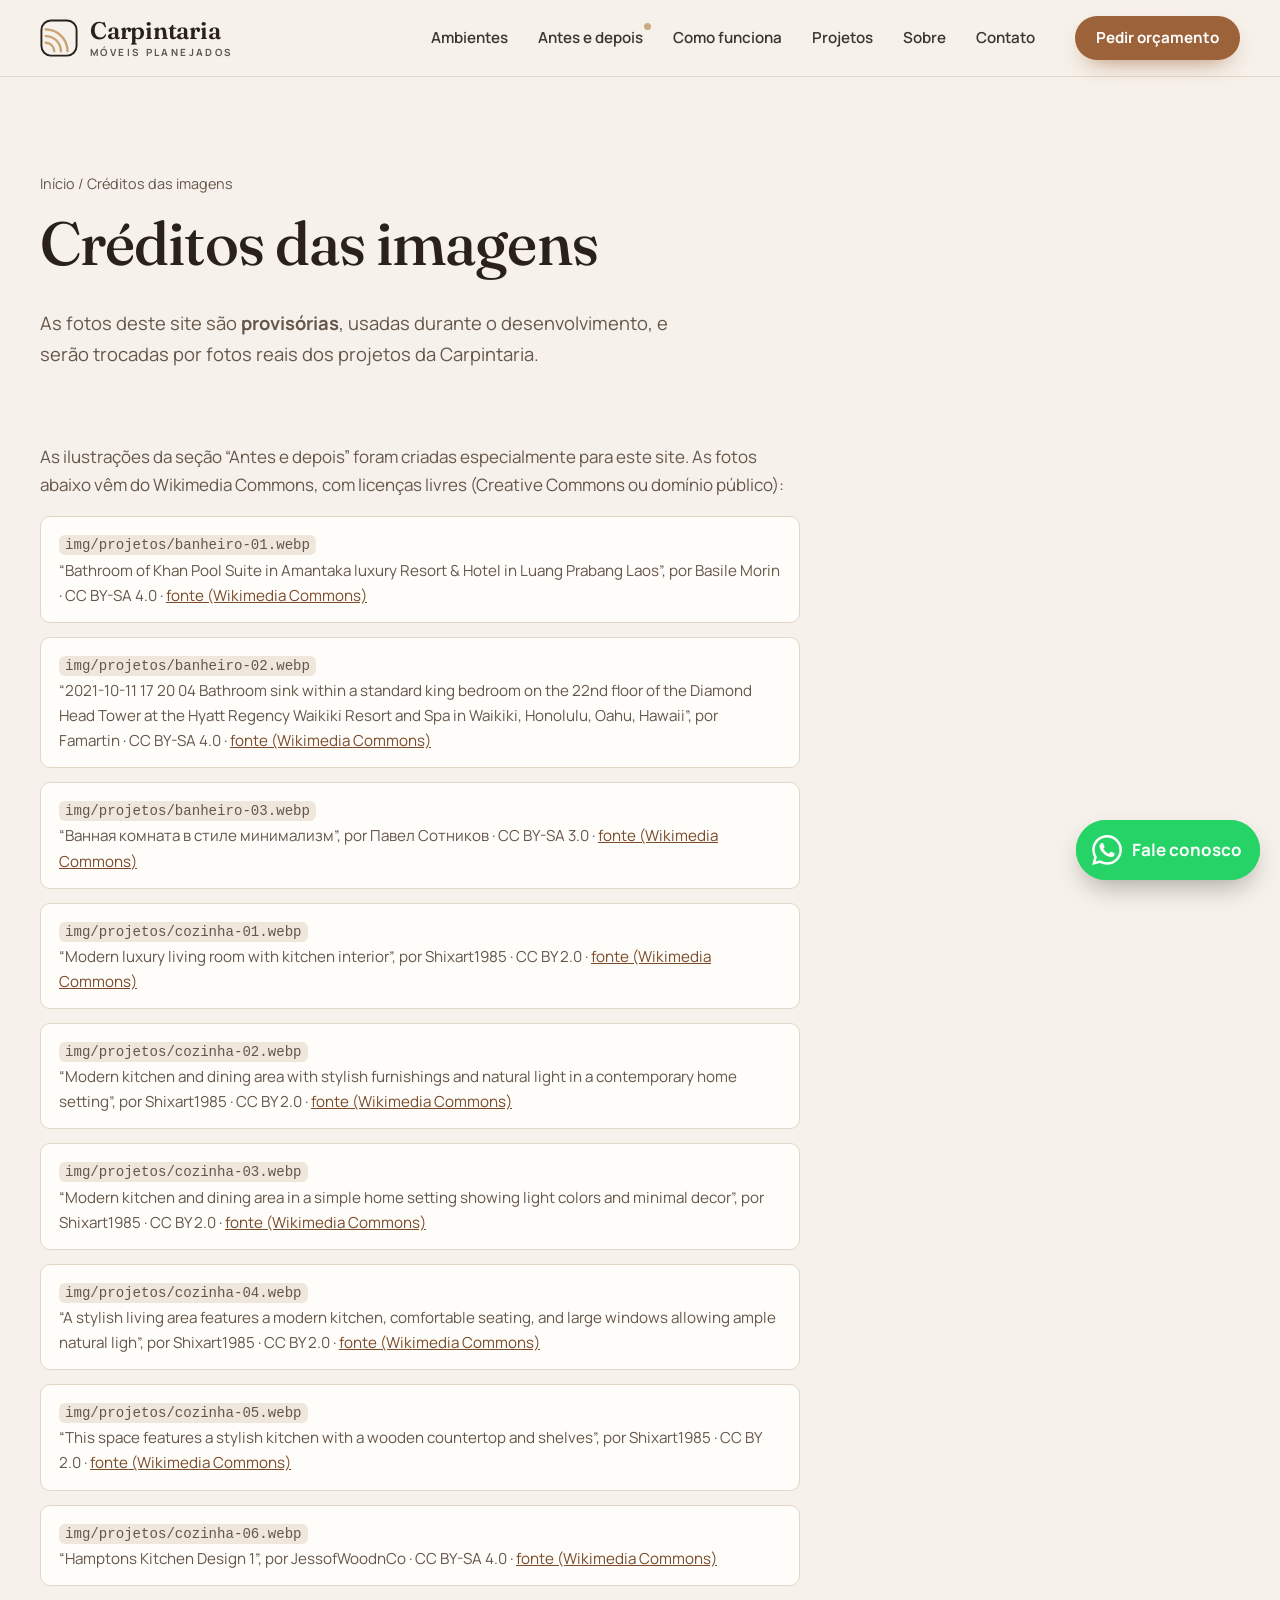
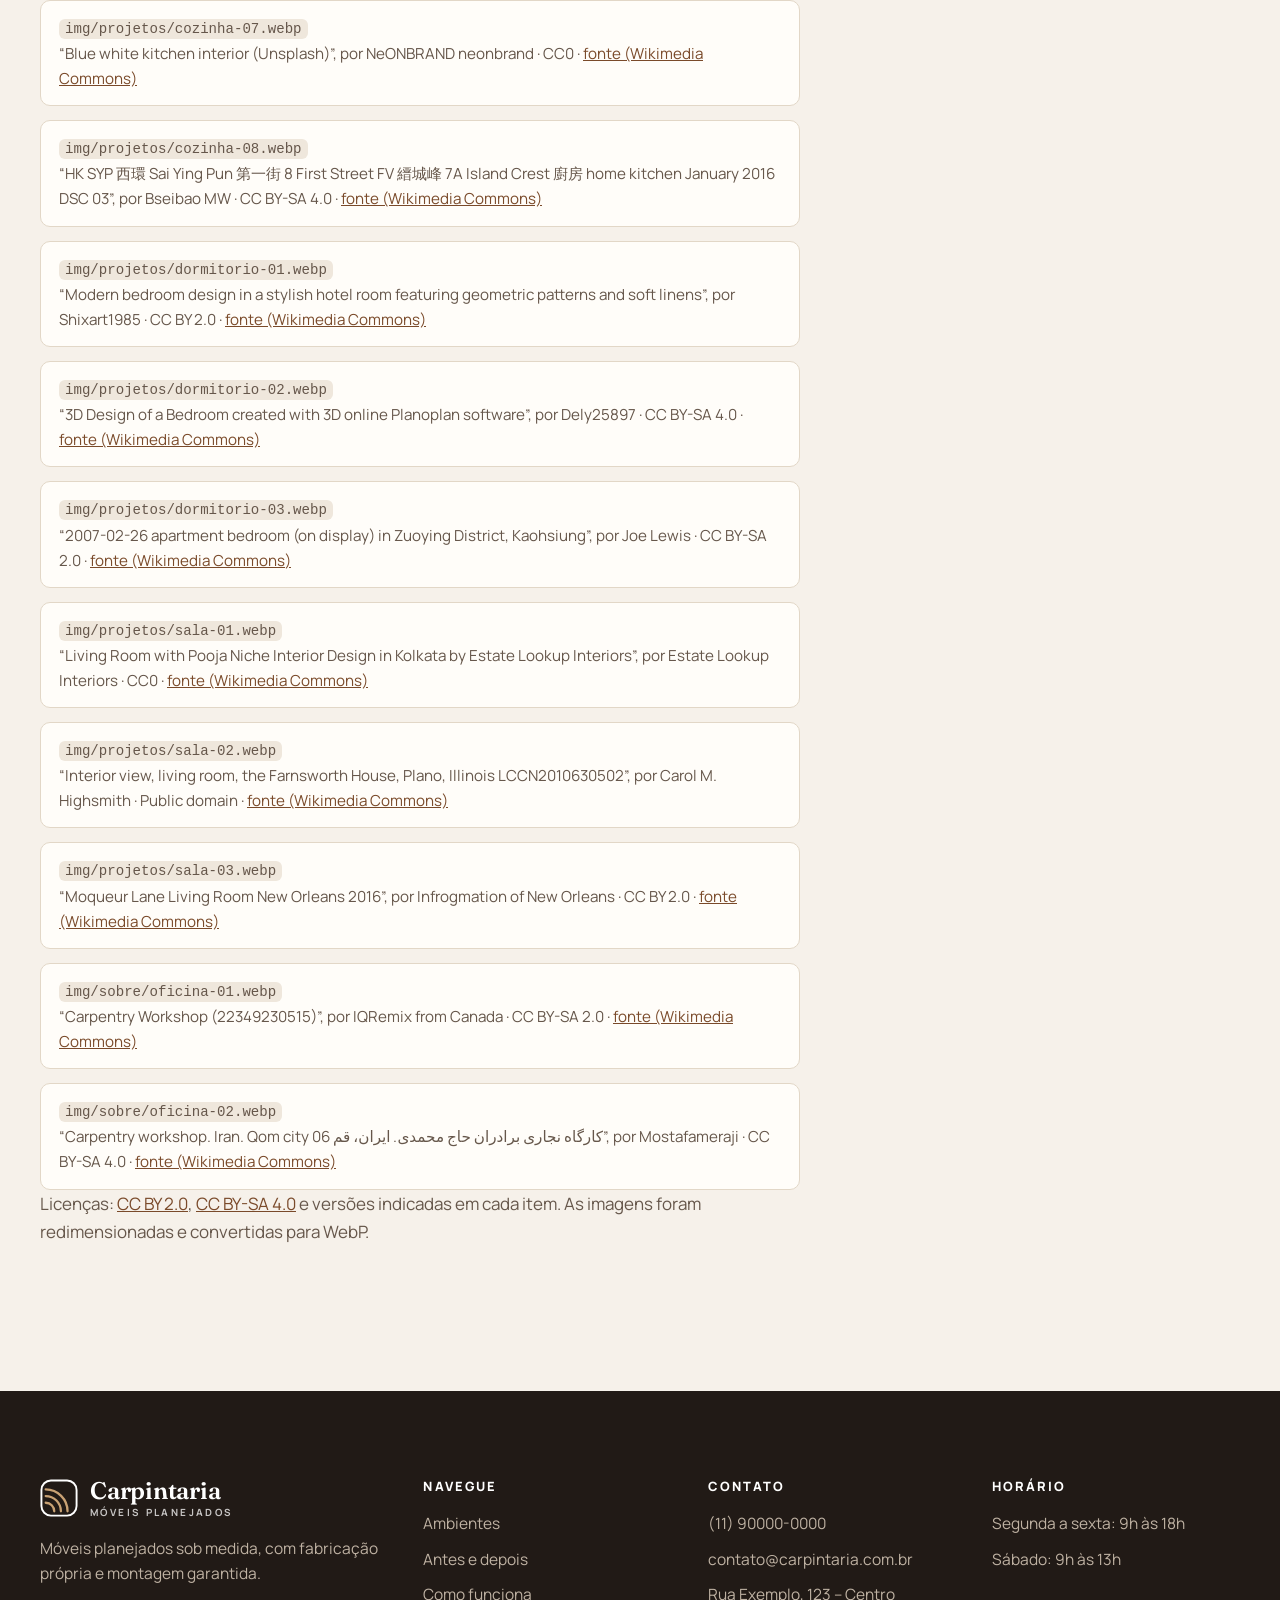
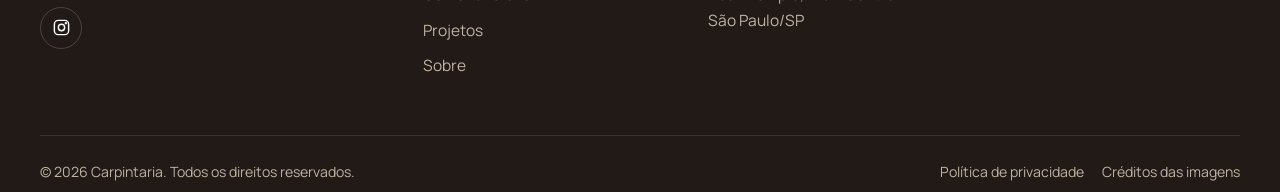
==== site/creditos.html @ 5a9fd6a3 "Versão inicial do site Carpintaria (móveis planejados) Site estático em HTML/CSS/JS: home, galeria d" ====
<!doctype html>
<html lang="pt-BR">
<head>
  <meta charset="utf-8">
  <meta name="viewport" content="width=device-width, initial-scale=1">
  <title>Créditos das imagens | Carpintaria</title>
  <meta name="description" content="Créditos e licenças das imagens provisórias usadas no site da Carpintaria.">
  <meta name="theme-color" content="#211A16">
  <link rel="icon" href="img/favicon.svg" type="image/svg+xml">

  <meta property="og:type" content="website">
  <meta property="og:locale" content="pt_BR">
  <meta property="og:title" content="Créditos das imagens | Carpintaria">

  <link rel="preconnect" href="https://fonts.googleapis.com">
  <link rel="preconnect" href="https://fonts.gstatic.com" crossorigin>
  <link rel="stylesheet" href="https://fonts.googleapis.com/css2?family=Fraunces:ital,opsz,wght@0,9..144,400..600;1,9..144,400..600&family=Manrope:wght@400;500;600;700;800&display=swap">
  <link rel="stylesheet" href="css/style.css">

  <script>document.documentElement.classList.add("js");</script>
  <script src="js/config.js" defer></script>
  <script src="js/dados.js" defer></script>
  <script src="js/icones.js" defer></script>
  <script src="js/main.js" defer></script>
</head>
<body>
  <a class="skip-link" href="#conteudo">Pular para o conteúdo</a>

  <header class="header header--solid" data-header>
    <div class="container header__inner">
      <a class="logo" href="index.html" aria-label="Carpintaria — página inicial">
        <svg class="logo__mark" viewBox="0 0 40 40" aria-hidden="true"><rect x="1.5" y="1.5" width="37" height="37" rx="10" fill="none" stroke="currentColor" stroke-width="2"/><g fill="none" stroke="#C9A274" stroke-width="2.4" stroke-linecap="round"><path d="M6 25a9 9 0 0 1 9 9"/><path d="M6 18a16 16 0 0 1 16 16"/><path d="M6 11a23 23 0 0 1 23 23"/></g></svg>
        <span class="logo__text"><span class="logo__name">Carpintaria</span><span class="logo__tag">Móveis planejados</span></span>
      </a>

      <button class="menu-toggle" type="button" aria-expanded="false" aria-controls="menu" aria-label="Abrir menu" data-menu-toggle><span></span></button>

      <nav class="nav" id="menu" aria-label="Principal">
        <ul class="nav__list">
          <li><a class="nav__link" href="index.html#ambientes">Ambientes</a></li>
          <li><a class="nav__link nav__link--destaque" href="index.html#antes-e-depois">Antes e depois</a></li>
          <li><a class="nav__link" href="index.html#como-funciona">Como funciona</a></li>
          <li><a class="nav__link" href="projetos.html">Projetos</a></li>
          <li><a class="nav__link" href="index.html#sobre">Sobre</a></li>
          <li><a class="nav__link" href="index.html#contato">Contato</a></li>
          <li class="nav__cta-mobile"><a class="btn btn--primary btn--block" href="index.html#orcamento">Pedir orçamento</a></li>
        </ul>
      </nav>

      <a class="btn btn--primary header__cta" href="index.html#orcamento">Pedir orçamento</a>
    </div>
  </header>

  <main id="conteudo">
    <section class="page-hero">
      <div class="container">
        <nav class="breadcrumb" aria-label="Você está em"><a href="index.html">Início</a> / Créditos das imagens</nav>
        <h1>Créditos das imagens</h1>
        <p>As fotos deste site são <strong>provisórias</strong>, usadas durante o desenvolvimento, e serão trocadas por fotos reais dos projetos da Carpintaria.</p>
      </div>
    </section>
    <section class="section section--flush-top">
      <div class="container prose">
        <!-- ⚠️ Quando todas as fotos forem do cliente, esta página (e o link no rodapé) pode ser removida. -->
        <p>As ilustrações da seção “Antes e depois” foram criadas especialmente para este site. As fotos abaixo vêm do Wikimedia Commons, com licenças livres (Creative Commons ou domínio público):</p>
        <ul class="creditos-lista">
          <li><code>img/projetos/banheiro-01.webp</code><br>“Bathroom of Khan Pool Suite in Amantaka luxury Resort &amp; Hotel in Luang Prabang Laos”, por Basile Morin · CC BY-SA 4.0 · <a href="https://commons.wikimedia.org/wiki/File:Bathroom_of_Khan_Pool_Suite_in_Amantaka_luxury_Resort_%26_Hotel_in_Luang_Prabang_Laos.jpg" target="_blank" rel="noopener">fonte (Wikimedia Commons)</a></li>
          <li><code>img/projetos/banheiro-02.webp</code><br>“2021-10-11 17 20 04 Bathroom sink within a standard king bedroom on the 22nd floor of the Diamond Head Tower at the Hyatt Regency Waikiki Resort and Spa in Waikiki, Honolulu, Oahu, Hawaii”, por Famartin · CC BY-SA 4.0 · <a href="https://commons.wikimedia.org/wiki/File:2021-10-11_17_20_04_Bathroom_sink_within_a_standard_king_bedroom_on_the_22nd_floor_of_the_Diamond_Head_Tower_at_the_Hyatt_Regency_Waikiki_Resort_and_Spa_in_Waikiki,_Honolulu,_Oahu,_Hawaii.jpg" target="_blank" rel="noopener">fonte (Wikimedia Commons)</a></li>
          <li><code>img/projetos/banheiro-03.webp</code><br>“Ванная комната в стиле минимализм”, por Павел Сотников · CC BY-SA 3.0 · <a href="https://commons.wikimedia.org/wiki/File:%D0%92%D0%B0%D0%BD%D0%BD%D0%B0%D1%8F_%D0%BA%D0%BE%D0%BC%D0%BD%D0%B0%D1%82%D0%B0_%D0%B2_%D1%81%D1%82%D0%B8%D0%BB%D0%B5_%D0%BC%D0%B8%D0%BD%D0%B8%D0%BC%D0%B0%D0%BB%D0%B8%D0%B7%D0%BC.jpg" target="_blank" rel="noopener">fonte (Wikimedia Commons)</a></li>
          <li><code>img/projetos/cozinha-01.webp</code><br>“Modern luxury living room with kitchen interior”, por Shixart1985 · CC BY 2.0 · <a href="https://commons.wikimedia.org/wiki/File:Modern_luxury_living_room_with_kitchen_interior.jpg" target="_blank" rel="noopener">fonte (Wikimedia Commons)</a></li>
          <li><code>img/projetos/cozinha-02.webp</code><br>“Modern kitchen and dining area with stylish furnishings and natural light in a contemporary home setting”, por Shixart1985 · CC BY 2.0 · <a href="https://commons.wikimedia.org/wiki/File:Modern_kitchen_and_dining_area_with_stylish_furnishings_and_natural_light_in_a_contemporary_home_setting.jpg" target="_blank" rel="noopener">fonte (Wikimedia Commons)</a></li>
          <li><code>img/projetos/cozinha-03.webp</code><br>“Modern kitchen and dining area in a simple home setting showing light colors and minimal decor”, por Shixart1985 · CC BY 2.0 · <a href="https://commons.wikimedia.org/wiki/File:Modern_kitchen_and_dining_area_in_a_simple_home_setting_showing_light_colors_and_minimal_decor.jpg" target="_blank" rel="noopener">fonte (Wikimedia Commons)</a></li>
          <li><code>img/projetos/cozinha-04.webp</code><br>“A stylish living area features a modern kitchen, comfortable seating, and large windows allowing ample natural ligh”, por Shixart1985 · CC BY 2.0 · <a href="https://commons.wikimedia.org/wiki/File:A_stylish_living_area_features_a_modern_kitchen,_comfortable_seating,_and_large_windows_allowing_ample_natural_ligh.jpg" target="_blank" rel="noopener">fonte (Wikimedia Commons)</a></li>
          <li><code>img/projetos/cozinha-05.webp</code><br>“This space features a stylish kitchen with a wooden countertop and shelves”, por Shixart1985 · CC BY 2.0 · <a href="https://commons.wikimedia.org/wiki/File:This_space_features_a_stylish_kitchen_with_a_wooden_countertop_and_shelves.jpg" target="_blank" rel="noopener">fonte (Wikimedia Commons)</a></li>
          <li><code>img/projetos/cozinha-06.webp</code><br>“Hamptons Kitchen Design 1”, por JessofWoodnCo · CC BY-SA 4.0 · <a href="https://commons.wikimedia.org/wiki/File:Hamptons_Kitchen_Design_1.jpg" target="_blank" rel="noopener">fonte (Wikimedia Commons)</a></li>
          <li><code>img/projetos/cozinha-07.webp</code><br>“Blue white kitchen interior (Unsplash)”, por NeONBRAND neonbrand · CC0 · <a href="https://commons.wikimedia.org/wiki/File:Blue_white_kitchen_interior_(Unsplash).jpg" target="_blank" rel="noopener">fonte (Wikimedia Commons)</a></li>
          <li><code>img/projetos/cozinha-08.webp</code><br>“HK SYP 西環 Sai Ying Pun 第一街 8 First Street FV 縉城峰 7A Island Crest 廚房 home kitchen January 2016 DSC 03”, por Bseibao MW · CC BY-SA 4.0 · <a href="https://commons.wikimedia.org/wiki/File:HK_SYP_%E8%A5%BF%E7%92%B0_Sai_Ying_Pun_%E7%AC%AC%E4%B8%80%E8%A1%97_8_First_Street_FV_%E7%B8%89%E5%9F%8E%E5%B3%B0_7A_Island_Crest_%E5%BB%9A%E6%88%BF_home_kitchen_January_2016_DSC_03.jpg" target="_blank" rel="noopener">fonte (Wikimedia Commons)</a></li>
          <li><code>img/projetos/dormitorio-01.webp</code><br>“Modern bedroom design in a stylish hotel room featuring geometric patterns and soft linens”, por Shixart1985 · CC BY 2.0 · <a href="https://commons.wikimedia.org/wiki/File:Modern_bedroom_design_in_a_stylish_hotel_room_featuring_geometric_patterns_and_soft_linens.jpg" target="_blank" rel="noopener">fonte (Wikimedia Commons)</a></li>
          <li><code>img/projetos/dormitorio-02.webp</code><br>“3D Design of a Bedroom created with 3D online Planoplan software”, por Dely25897 · CC BY-SA 4.0 · <a href="https://commons.wikimedia.org/wiki/File:3D_Design_of_a_Bedroom_created_with_3D_online_Planoplan_software.jpg" target="_blank" rel="noopener">fonte (Wikimedia Commons)</a></li>
          <li><code>img/projetos/dormitorio-03.webp</code><br>“2007-02-26 apartment bedroom (on display) in Zuoying District, Kaohsiung”, por Joe Lewis · CC BY-SA 2.0 · <a href="https://commons.wikimedia.org/wiki/File:2007-02-26_apartment_bedroom_(on_display)_in_Zuoying_District,_Kaohsiung.jpg" target="_blank" rel="noopener">fonte (Wikimedia Commons)</a></li>
          <li><code>img/projetos/sala-01.webp</code><br>“Living Room with Pooja Niche Interior Design in Kolkata by Estate Lookup Interiors”, por Estate Lookup Interiors · CC0 · <a href="https://commons.wikimedia.org/wiki/File:Living_Room_with_Pooja_Niche_Interior_Design_in_Kolkata_by_Estate_Lookup_Interiors.png" target="_blank" rel="noopener">fonte (Wikimedia Commons)</a></li>
          <li><code>img/projetos/sala-02.webp</code><br>“Interior view, living room, the Farnsworth House, Plano, Illinois LCCN2010630502”, por Carol M. Highsmith · Public domain · <a href="https://commons.wikimedia.org/wiki/File:Interior_view,_living_room,_the_Farnsworth_House,_Plano,_Illinois_LCCN2010630502.tif" target="_blank" rel="noopener">fonte (Wikimedia Commons)</a></li>
          <li><code>img/projetos/sala-03.webp</code><br>“Moqueur Lane Living Room New Orleans 2016”, por Infrogmation of New Orleans · CC BY 2.0 · <a href="https://commons.wikimedia.org/wiki/File:Moqueur_Lane_Living_Room_New_Orleans_2016.jpg" target="_blank" rel="noopener">fonte (Wikimedia Commons)</a></li>
          <li><code>img/sobre/oficina-01.webp</code><br>“Carpentry Workshop (22349230515)”, por IQRemix from Canada · CC BY-SA 2.0 · <a href="https://commons.wikimedia.org/wiki/File:Carpentry_Workshop_(22349230515).jpg" target="_blank" rel="noopener">fonte (Wikimedia Commons)</a></li>
          <li><code>img/sobre/oficina-02.webp</code><br>“Carpentry workshop. Iran. Qom city کارگاه نجاری برادران حاج محمدی. ایران، قم 06”, por Mostafameraji · CC BY-SA 4.0 · <a href="https://commons.wikimedia.org/wiki/File:Carpentry_workshop._Iran._Qom_city_%DA%A9%D8%A7%D8%B1%DA%AF%D8%A7%D9%87_%D9%86%D8%AC%D8%A7%D8%B1%DB%8C_%D8%A8%D8%B1%D8%A7%D8%AF%D8%B1%D8%A7%D9%86_%D8%AD%D8%A7%D8%AC_%D9%85%D8%AD%D9%85%D8%AF%DB%8C._%D8%A7%DB%8C%D8%B1%D8%A7%D9%86%D8%8C_%D9%82%D9%85_06.jpg" target="_blank" rel="noopener">fonte (Wikimedia Commons)</a></li>
        </ul>
        <p>Licenças: <a href="https://creativecommons.org/licenses/by/2.0/deed.pt-br" target="_blank" rel="noopener">CC BY 2.0</a>, <a href="https://creativecommons.org/licenses/by-sa/4.0/deed.pt-br" target="_blank" rel="noopener">CC BY-SA 4.0</a> e versões indicadas em cada item. As imagens foram redimensionadas e convertidas para WebP.</p>
      </div>
    </section>
  </main>

  <footer class="footer">
    <div class="container">
      <div class="footer__grid">
        <div>
          <a class="logo" href="index.html" aria-label="Carpintaria — página inicial">
            <svg class="logo__mark" viewBox="0 0 40 40" aria-hidden="true"><rect x="1.5" y="1.5" width="37" height="37" rx="10" fill="none" stroke="currentColor" stroke-width="2"/><g fill="none" stroke="#C9A274" stroke-width="2.4" stroke-linecap="round"><path d="M6 25a9 9 0 0 1 9 9"/><path d="M6 18a16 16 0 0 1 16 16"/><path d="M6 11a23 23 0 0 1 23 23"/></g></svg>
            <span class="logo__text"><span class="logo__name">Carpintaria</span><span class="logo__tag">Móveis planejados</span></span>
          </a>
          <p>Móveis planejados sob medida, com fabricação própria e montagem garantida.</p>
          <div class="social">
            <a href="#" target="_blank" rel="noopener" aria-label="Instagram" data-social="instagram"><svg aria-hidden="true"><use href="#i-instagram"/></svg></a>
            <a href="#" target="_blank" rel="noopener" aria-label="Facebook" data-social="facebook"><svg aria-hidden="true"><use href="#i-facebook"/></svg></a>
          </div>
        </div>
        <div>
          <h4>Navegue</h4>
          <ul>
            <li><a href="index.html#ambientes">Ambientes</a></li>
            <li><a href="index.html#antes-e-depois">Antes e depois</a></li>
            <li><a href="index.html#como-funciona">Como funciona</a></li>
            <li><a href="projetos.html">Projetos</a></li>
            <li><a href="index.html#sobre">Sobre</a></li>
          </ul>
        </div>
        <div>
          <h4>Contato</h4>
          <ul>
            <li><a href="#" data-whats data-cfg="telefone">(11) 90000-0000</a></li>
            <li><a href="#" data-email data-cfg="email">contato@carpintaria.com.br</a></li>
            <li><span data-cfg="endereco">Rua Exemplo, 123 – Centro</span><br><span data-cfg="cidade">São Paulo/SP</span></li>
          </ul>
        </div>
        <div>
          <h4>Horário</h4>
          <ul data-cfg-list="horarios"></ul>
        </div>
      </div>
      <div class="footer__bottom">
        <span>© <span data-cfg="ano">2026</span> <span data-cfg="nome">Carpintaria</span>. Todos os direitos reservados.</span>
        <nav aria-label="Links legais">
          <a href="privacidade.html">Política de privacidade</a>
          <a href="creditos.html">Créditos das imagens</a>
        </nav>
      </div>
    </div>
  </footer>

  <a class="whats-float" href="#" data-whats aria-label="Conversar pelo WhatsApp"><svg aria-hidden="true"><use href="#i-whats"/></svg><span>Fale conosco</span></a>
</body>
</html>
---- site/css/style.css ----
/* =============================================================
   CARPINTARIA — estilos do site
   Cores e fontes ficam nas variáveis abaixo (:root).
   ============================================================= */

:root {
  --bg: #F6F1EA;
  --bg-alt: #EFE7DC;
  --surface: #FFFDF9;
  --ink: #2A211C;
  --ink-soft: #66574B;
  --line: #E2D7C7;
  --wood: #9C6239;
  --wood-dark: #7A4A2A;
  --wood-light: #C9A274;
  --sage: #5F6F5B;
  --dark: #211A16;
  --dark-2: #2C231E;
  --on-dark: #F3EBE0;
  --on-dark-soft: #BFB2A3;
  --whats: #25D366;

  --font-display: "Fraunces", Georgia, "Times New Roman", serif;
  --font-body: "Manrope", system-ui, -apple-system, "Segoe UI", Roboto, sans-serif;

  --radius: 16px;
  --radius-sm: 10px;
  --shadow: 0 18px 40px -22px rgba(42, 33, 28, .45);
  --shadow-sm: 0 6px 18px -10px rgba(42, 33, 28, .35);
  --container: 1200px;
  --gutter: clamp(16px, 4vw, 40px);
  --header-h: 76px;
  --ease: cubic-bezier(.2, .7, .2, 1);

  color-scheme: light;
}

/* ---------- base ---------- */
*,
*::before,
*::after { box-sizing: border-box; }

html { scroll-behavior: smooth; scroll-padding-top: calc(var(--header-h) + 12px); -webkit-text-size-adjust: 100%; }

body {
  margin: 0;
  background: var(--bg);
  color: var(--ink);
  font-family: var(--font-body);
  font-size: 1.0625rem;
  line-height: 1.65;
  -webkit-font-smoothing: antialiased;
  overflow-x: hidden;
}

[hidden] { display: none !important; }
html:has(dialog[open]) { overflow: hidden; }

img, svg { display: block; max-width: 100%; }
img { height: auto; }
a { color: inherit; }
button, input, select, textarea { font: inherit; color: inherit; }
button { cursor: pointer; }

h1, h2, h3, h4 {
  font-family: var(--font-display);
  font-weight: 500;
  line-height: 1.12;
  letter-spacing: -.015em;
  margin: 0 0 .5em;
  text-wrap: balance;
}
h1 { font-size: clamp(2.4rem, 5.6vw, 4.4rem); }
h2 { font-size: clamp(2rem, 4vw, 3.1rem); }
h3 { font-size: 1.35rem; }
p { margin: 0 0 1em; text-wrap: pretty; }

:focus-visible { outline: 3px solid var(--wood-light); outline-offset: 3px; border-radius: 4px; }

.sr-only {
  position: absolute !important; width: 1px; height: 1px; padding: 0; margin: -1px;
  overflow: hidden; clip: rect(0 0 0 0); white-space: nowrap; border: 0;
}

.skip-link {
  position: absolute; left: 12px; top: -60px; z-index: 200;
  background: var(--ink); color: #fff; padding: 10px 16px; border-radius: 8px; text-decoration: none;
}
.skip-link:focus { top: 12px; }

.container { width: min(100% - 2 * var(--gutter), var(--container)); margin-inline: auto; }

.section { padding-block: clamp(72px, 10vw, 128px); }
.section--alt { background: var(--bg-alt); }

.eyebrow {
  display: inline-flex; align-items: center; gap: 10px;
  font-size: .78rem; font-weight: 700; letter-spacing: .16em; text-transform: uppercase;
  color: var(--wood); margin-bottom: 18px;
}
.eyebrow::before { content: ""; width: 28px; height: 1.5px; background: currentColor; }

.section-head { max-width: 720px; margin-bottom: clamp(36px, 5vw, 56px); }
.section-head--center { margin-inline: auto; text-align: center; }
.section-head--center .eyebrow::after { content: ""; width: 28px; height: 1.5px; background: currentColor; }
.section-head p { color: var(--ink-soft); font-size: 1.125rem; }

/* ---------- botões ---------- */
.btn {
  display: inline-flex; align-items: center; justify-content: center; gap: 10px;
  min-height: 52px; padding: 14px 26px;
  border: 1.5px solid transparent; border-radius: 999px;
  font-weight: 700; font-size: 1rem; line-height: 1.2; text-decoration: none;
  transition: background .25s var(--ease), color .25s var(--ease), border-color .25s var(--ease), transform .25s var(--ease), box-shadow .25s var(--ease);
}
.btn svg { width: 20px; height: 20px; flex: none; }
.btn:hover { transform: translateY(-2px); }
.btn--primary { background: var(--wood); color: #fff; box-shadow: 0 10px 24px -12px rgba(156, 98, 57, .9); }
.btn--primary:hover { background: var(--wood-dark); }
.btn--whats { background: var(--whats); color: #0B3B1F; }
.btn--whats:hover { background: #1fbe5b; }
.btn--ghost { border-color: currentColor; background: transparent; }
.btn--ghost:hover { background: rgba(255, 255, 255, .12); }
.btn--dark { background: var(--ink); color: #fff; }
.btn--dark:hover { background: #000; }
.btn--block { width: 100%; }

.link-arrow {
  display: inline-flex; align-items: center; gap: 8px;
  font-weight: 700; text-decoration: none; color: var(--wood);
}
.link-arrow::after { content: "→"; transition: transform .25s var(--ease); }
.link-arrow:hover::after { transform: translateX(4px); }

/* ---------- topo ---------- */
.header {
  position: fixed; inset: 0 0 auto; z-index: 100;
  height: var(--header-h);
  color: #fff;
  transition: background .3s var(--ease), color .3s var(--ease), box-shadow .3s var(--ease);
}
.header.is-solid,
.header--solid {
  background: rgba(246, 241, 234, .94);
  color: var(--ink);
  box-shadow: 0 1px 0 var(--line);
  backdrop-filter: saturate(1.4) blur(10px);
}
.header__inner { height: 100%; display: flex; align-items: center; gap: 28px; }

.logo { display: inline-flex; align-items: center; gap: 12px; text-decoration: none; flex: none; }
.logo__mark { width: 38px; height: 38px; }
.logo__text { display: flex; flex-direction: column; line-height: 1; }
.logo__name { font-family: var(--font-display); font-size: 1.5rem; font-weight: 600; letter-spacing: -.01em; }
.logo__tag { font-size: .62rem; font-weight: 700; letter-spacing: .24em; text-transform: uppercase; opacity: .75; margin-top: 5px; }

.nav { margin-left: auto; }
.nav__list { list-style: none; display: flex; gap: 6px; margin: 0; padding: 0; }
.nav__link {
  display: block; padding: 8px 12px; border-radius: 999px;
  font-size: .95rem; font-weight: 600; text-decoration: none;
  opacity: .9; transition: opacity .2s, background .2s;
}
.nav__link:hover { opacity: 1; background: rgba(127, 127, 127, .14); }
.nav__link.is-active { opacity: 1; background: rgba(156, 98, 57, .14); }
.nav__link--destaque { position: relative; }
.nav__link--destaque::after {
  content: ""; position: absolute; top: 6px; right: 4px;
  width: 7px; height: 7px; border-radius: 50%; background: var(--wood-light);
}
.header__cta { min-height: 44px; padding: 10px 20px; font-size: .95rem; }
.nav__cta-mobile { display: none; }

.menu-toggle {
  display: none; margin-left: auto;
  width: 46px; height: 46px; border: 0; border-radius: 12px; background: transparent;
  align-items: center; justify-content: center;
}
.menu-toggle span, .menu-toggle span::before, .menu-toggle span::after {
  display: block; width: 22px; height: 2px; background: currentColor; border-radius: 2px;
  position: relative; transition: transform .3s var(--ease), background .3s;
}
.menu-toggle span::before, .menu-toggle span::after { content: ""; position: absolute; left: 0; }
.menu-toggle span::before { top: -7px; }
.menu-toggle span::after { top: 7px; }
.menu-open .menu-toggle span { background: transparent; }
.menu-toggle span::before, .menu-toggle span::after { transform-origin: 50% 50%; transition: top .2s var(--ease), transform .3s var(--ease); }
.menu-open .menu-toggle span::before { top: 0; transform: rotate(45deg); }
.menu-open .menu-toggle span::after { top: 0; transform: rotate(-45deg); }

/* ---------- hero ---------- */
.hero {
  position: relative; isolation: isolate;
  min-height: min(100svh, 920px);
  display: flex; align-items: flex-end;
  color: #fff;
  padding: calc(var(--header-h) + 40px) 0 clamp(36px, 6vw, 64px);
}
.hero__media { position: absolute; inset: 0; z-index: -2; }
.hero__media img { width: 100%; height: 100%; object-fit: cover; object-position: 35% 50%; }
.hero::before {
  content: ""; position: absolute; inset: 0; z-index: -1;
  background:
    linear-gradient(180deg, rgba(20, 14, 10, .5) 0%, rgba(20, 14, 10, 0) 18%),
    linear-gradient(90deg, rgba(20, 14, 10, .82) 0%, rgba(20, 14, 10, .55) 45%, rgba(20, 14, 10, .12) 100%),
    linear-gradient(0deg, rgba(20, 14, 10, .65) 0%, rgba(20, 14, 10, 0) 45%);
}
.hero__content { max-width: 690px; }
.hero .eyebrow { color: var(--wood-light); }
.hero h1 { margin-bottom: 22px; }
.hero h1 em { font-style: italic; color: var(--wood-light); font-weight: 400; }
.hero__lead { font-size: clamp(1.08rem, 1.6vw, 1.25rem); color: rgba(255, 255, 255, .86); max-width: 560px; margin-bottom: 34px; }
.hero__actions { display: flex; flex-wrap: wrap; gap: 14px; }
.hero__trust {
  display: flex; flex-wrap: wrap; gap: 14px 32px;
  margin: clamp(40px, 6vw, 72px) 0 0; padding: 22px 0 0;
  border-top: 1px solid rgba(255, 255, 255, .22);
  list-style: none; font-size: .95rem; color: rgba(255, 255, 255, .88);
}
.hero__trust li { display: flex; align-items: center; gap: 10px; }
.hero__trust svg { width: 20px; height: 20px; color: var(--wood-light); flex: none; }
.hero__trust strong { color: #fff; }

/* ---------- ambientes ---------- */
.ambientes {
  display: grid; gap: 18px;
  grid-template-columns: repeat(3, 1fr);
  grid-template-rows: repeat(2, minmax(250px, 1fr));
}
.amb {
  position: relative; overflow: hidden; isolation: isolate;
  border-radius: var(--radius);
  display: flex; flex-direction: column; justify-content: flex-end;
  padding: 26px; min-height: 250px;
  color: #fff; text-decoration: none;
  box-shadow: var(--shadow-sm);
}
.amb--grande { grid-row: span 2; }
.amb img { position: absolute; inset: 0; width: 100%; height: 100%; object-fit: cover; z-index: -2; transition: transform .8s var(--ease); }
.amb::before { content: ""; position: absolute; inset: 0; z-index: -1; background: linear-gradient(0deg, rgba(20, 14, 10, .88) 0%, rgba(20, 14, 10, .55) 38%, rgba(20, 14, 10, 0) 72%); }
.amb h3, .amb p { text-shadow: 0 1px 12px rgba(0, 0, 0, .35); }
.amb:hover img { transform: scale(1.05); }
.amb h3 { font-size: 1.7rem; margin: 0 0 4px; }
.amb p { margin: 0; font-size: .95rem; color: rgba(255, 255, 255, .82); }
.amb__go { margin-top: 14px; font-weight: 700; font-size: .92rem; display: inline-flex; gap: 8px; }
.amb__go::after { content: "→"; transition: transform .25s var(--ease); }
.amb:hover .amb__go::after { transform: translateX(4px); }

.amb--cta { background: var(--dark); justify-content: space-between; }
.amb--cta::before { display: none; }
.amb--cta h3 { font-size: 1.45rem; }
.amb--cta .tags { display: flex; flex-wrap: wrap; gap: 8px; margin: 14px 0 0; padding: 0; list-style: none; }
.amb--cta .tags li { font-size: .85rem; padding: 5px 12px; border-radius: 999px; border: 1px solid rgba(255, 255, 255, .22); color: var(--on-dark); }
.amb--cta .amb__go { color: var(--wood-light); }

/* ---------- antes e depois ---------- */
.transform { background: var(--dark); color: var(--on-dark); position: relative; overflow: hidden; }
.transform::before {
  content: ""; position: absolute; inset: auto -10% -40% auto; width: 60%; aspect-ratio: 1;
  background: radial-gradient(closest-side, rgba(201, 162, 116, .14), transparent);
  pointer-events: none;
}
.transform .eyebrow { color: var(--wood-light); }
.transform .section-head p { color: var(--on-dark-soft); }
.transform__grid { display: grid; grid-template-columns: minmax(0, 1.65fr) minmax(0, 1fr); gap: clamp(28px, 4vw, 56px); align-items: center; }

.ba-tabs { display: flex; flex-wrap: wrap; gap: 8px; margin-bottom: 18px; }
.ba-tab {
  border: 1px solid rgba(255, 255, 255, .2); background: transparent; color: var(--on-dark);
  padding: 9px 18px; border-radius: 999px; font-weight: 600; font-size: .95rem;
  transition: background .2s, border-color .2s, color .2s;
}
.ba-tab:hover { border-color: var(--wood-light); }
.ba-tab[aria-selected="true"] { background: var(--wood-light); border-color: var(--wood-light); color: var(--dark); }

.ba {
  --pos: 50%;
  position: relative; margin: 0; overflow: hidden;
  aspect-ratio: 3 / 2; border-radius: var(--radius);
  background: #3a302a; box-shadow: 0 30px 60px -30px rgba(0, 0, 0, .8);
  user-select: none; -webkit-user-select: none; touch-action: pan-y; cursor: ew-resize;
}
.ba__img { position: absolute; inset: 0; width: 100%; height: 100%; object-fit: cover; pointer-events: none; }
.ba__img--antes { clip-path: inset(0 calc(100% - var(--pos)) 0 0); }
.ba__tag {
  position: absolute; top: 16px; z-index: 2;
  padding: 6px 14px; border-radius: 999px;
  font-size: .78rem; font-weight: 800; letter-spacing: .12em; text-transform: uppercase;
  background: rgba(20, 14, 10, .72); color: #fff; backdrop-filter: blur(4px);
  pointer-events: none;
}
.ba__tag--antes { left: 16px; }
.ba__tag--depois { right: 16px; background: rgba(201, 162, 116, .92); color: var(--dark); }
.ba__handle {
  position: absolute; top: 0; bottom: 0; left: var(--pos); z-index: 3;
  width: 3px; margin-left: -1.5px; background: #fff; pointer-events: none;
  box-shadow: 0 0 12px rgba(0, 0, 0, .35);
}
.ba__knob {
  position: absolute; top: 50%; left: 50%; transform: translate(-50%, -50%);
  width: 56px; height: 56px; border-radius: 50%;
  background: #fff; color: var(--ink);
  display: grid; place-items: center;
  box-shadow: 0 8px 24px rgba(0, 0, 0, .35);
  transition: transform .2s var(--ease);
}
.ba__knob svg { width: 28px; height: 28px; }
.ba.is-dragging .ba__knob { transform: translate(-50%, -50%) scale(1.08); }
/* o range existe para teclado/leitor de tela; o arraste é tratado no JS */
.ba__range { position: absolute; inset: 0; width: 100%; height: 100%; opacity: 0; margin: 0; pointer-events: none; }
.ba__range:focus-visible + .ba__handle .ba__knob { outline: 3px solid var(--wood-light); outline-offset: 3px; }
.ba__hint {
  position: absolute; left: 50%; bottom: 16px; transform: translateX(-50%); z-index: 2;
  padding: 6px 14px; border-radius: 999px; background: rgba(20, 14, 10, .7); color: #fff;
  font-size: .82rem; font-weight: 600; pointer-events: none; transition: opacity .4s;
  white-space: nowrap;
}
.ba.is-touched .ba__hint { opacity: 0; }

.ba-info h3 { font-size: clamp(1.5rem, 2.4vw, 2rem); color: #fff; }
.ba-info p { color: var(--on-dark-soft); }
.ba-meta { display: flex; flex-wrap: wrap; gap: 10px; margin: 0 0 20px; padding: 0; list-style: none; }
.ba-meta li {
  display: inline-flex; align-items: center; gap: 8px;
  padding: 7px 14px; border-radius: 999px; background: rgba(255, 255, 255, .07);
  font-size: .9rem; color: var(--on-dark);
}
.ba-meta svg { width: 16px; height: 16px; color: var(--wood-light); }
.ba-info .btn { margin-top: 8px; }

/* ---------- diferenciais ---------- */
.difs { display: grid; grid-template-columns: repeat(3, 1fr); gap: 18px; }
.dif {
  background: var(--surface); border: 1px solid var(--line); border-radius: var(--radius);
  padding: 30px 28px; transition: transform .3s var(--ease), box-shadow .3s var(--ease);
}
.dif:hover { transform: translateY(-4px); box-shadow: var(--shadow); }
.dif__icon {
  width: 52px; height: 52px; border-radius: 14px; margin-bottom: 20px;
  display: grid; place-items: center; background: rgba(156, 98, 57, .1); color: var(--wood);
}
.dif__icon svg { width: 26px; height: 26px; }
.dif h3 { margin-bottom: 8px; }
.dif p { margin: 0; color: var(--ink-soft); font-size: 1rem; }

/* ---------- como funciona ---------- */
.steps { list-style: none; margin: 0; padding: 0; display: grid; grid-template-columns: repeat(5, 1fr); gap: 20px; counter-reset: step; position: relative; }
.steps::before {
  content: ""; position: absolute; top: 27px; left: 10%; right: 10%; height: 2px;
  background: repeating-linear-gradient(90deg, var(--wood-light) 0 8px, transparent 8px 16px);
}
.step { position: relative; text-align: center; padding: 0 6px; }
.step__num {
  position: relative; z-index: 1;
  width: 56px; height: 56px; margin: 0 auto 22px; border-radius: 50%;
  display: grid; place-items: center;
  background: var(--bg); border: 2px solid var(--wood); color: var(--wood);
  font-family: var(--font-display); font-size: 1.4rem; font-weight: 600;
}
.section--alt .step__num { background: var(--bg-alt); }
.step h3 { font-size: 1.2rem; margin-bottom: 8px; }
.step p { font-size: .97rem; color: var(--ink-soft); margin: 0; }
.steps-note {
  display: flex; flex-wrap: wrap; align-items: center; justify-content: space-between; gap: 18px;
  margin-top: clamp(40px, 5vw, 60px); padding: 24px 28px;
  background: var(--surface); border: 1px solid var(--line); border-radius: var(--radius);
}
.steps-note p { margin: 0; font-size: 1.05rem; }
.steps-note strong { color: var(--wood-dark); }

/* ---------- projetos ---------- */
.proj-grid { display: grid; grid-template-columns: repeat(3, 1fr); gap: 18px; }
.proj {
  position: relative; display: block; width: 100%; padding: 0; border: 0;
  border-radius: var(--radius); overflow: hidden; background: var(--line);
  aspect-ratio: 4 / 3; text-align: left; color: #fff;
  animation: surgir .6s var(--ease) both;
}
@keyframes surgir { from { opacity: 0; transform: translateY(14px); } to { opacity: 1; transform: none; } }
.proj img { width: 100%; height: 100%; object-fit: cover; transition: transform .8s var(--ease); }
.proj::after { content: ""; position: absolute; inset: 0; background: linear-gradient(0deg, rgba(20, 14, 10, .78), rgba(20, 14, 10, 0) 55%); transition: opacity .3s; }
.proj:hover img { transform: scale(1.05); }
.proj__info { position: absolute; left: 20px; right: 20px; bottom: 18px; z-index: 1; display: flex; flex-direction: column; gap: 2px; }
.proj__amb { font-size: .74rem; font-weight: 800; letter-spacing: .14em; text-transform: uppercase; color: var(--wood-light); }
.proj__tit { font-family: var(--font-display); font-size: 1.25rem; line-height: 1.2; }
.proj__zoom {
  position: absolute; top: 14px; right: 14px; z-index: 1;
  width: 40px; height: 40px; border-radius: 50%; display: grid; place-items: center;
  background: rgba(255, 255, 255, .9); color: var(--ink);
  opacity: 0; transform: scale(.85); transition: opacity .3s, transform .3s var(--ease);
}
.proj__zoom svg { width: 18px; height: 18px; }
.proj:hover .proj__zoom, .proj:focus-visible .proj__zoom { opacity: 1; transform: none; }
.proj-more { display: flex; justify-content: center; margin-top: 40px; }

.filtros { display: flex; flex-wrap: wrap; gap: 10px; margin-bottom: 32px; }
.filtro {
  border: 1.5px solid var(--line); background: var(--surface);
  padding: 9px 18px; border-radius: 999px; font-weight: 600; font-size: .95rem;
  transition: border-color .2s, background .2s, color .2s;
}
.filtro span { color: var(--ink-soft); font-weight: 500; margin-left: 4px; }
.filtro:hover { border-color: var(--wood-light); }
.filtro[aria-pressed="true"] { background: var(--ink); border-color: var(--ink); color: #fff; }
.filtro[aria-pressed="true"] span { color: rgba(255, 255, 255, .7); }

/* ---------- lightbox ---------- */
.lightbox {
  width: min(1180px, 100vw - 32px); max-height: calc(100vh - 32px);
  padding: 0; border: 0; border-radius: var(--radius);
  background: var(--surface); color: var(--ink); overflow: hidden;
}
.lightbox::backdrop { background: rgba(15, 10, 8, .88); backdrop-filter: blur(4px); }
.lightbox[open] { display: grid; grid-template-columns: minmax(0, 1fr) 340px; }
.lightbox__media { position: relative; background: #17110e; display: grid; place-items: center; min-height: 300px; }
.lightbox__media img { width: 100%; height: 100%; max-height: calc(100vh - 32px); object-fit: contain; }
.lightbox__body { padding: 34px 30px; display: flex; flex-direction: column; overflow-y: auto; }
.lightbox__body .proj__amb { margin-bottom: 8px; }
.lightbox__body h3 { font-size: 1.7rem; }
.lightbox__body p { color: var(--ink-soft); }
.lightbox__local { font-size: .92rem; color: var(--ink-soft); display: flex; align-items: center; gap: 8px; }
.lightbox__local svg { width: 16px; height: 16px; color: var(--wood); }
.lightbox__count { margin-top: auto; padding-top: 22px; font-size: .88rem; color: var(--ink-soft); }
.lightbox__body .btn { margin-top: 18px; }
.lb-btn {
  position: absolute; z-index: 2; width: 46px; height: 46px; border: 0; border-radius: 50%;
  display: grid; place-items: center; background: rgba(255, 255, 255, .92); color: var(--ink);
  box-shadow: var(--shadow-sm); transition: transform .2s var(--ease);
}
.lb-btn:hover { transform: scale(1.06); }
.lb-btn svg { width: 22px; height: 22px; }
.lb-prev { left: 14px; top: 50%; translate: 0 -50%; }
.lb-next { right: 14px; top: 50%; translate: 0 -50%; }
.lb-close { right: 14px; top: 14px; }

/* ---------- depoimentos ---------- */
.depo-grid { display: grid; grid-template-columns: minmax(0, 1fr) minmax(0, 2.4fr); gap: 22px; align-items: stretch; }
.google-card {
  background: var(--dark); color: var(--on-dark); border-radius: var(--radius);
  padding: 34px 30px; display: flex; flex-direction: column; justify-content: space-between; gap: 18px;
}
.google-card__brand { display: flex; align-items: center; gap: 10px; font-weight: 700; }
.google-card__brand svg { width: 26px; height: 26px; }
.google-card__nota { font-family: var(--font-display); font-size: 4.2rem; line-height: 1; color: #fff; }
.google-card small { color: var(--on-dark-soft); font-size: .95rem; }
.stars { display: flex; gap: 3px; color: #F4B740; }
.stars svg { width: 20px; height: 20px; }
.google-card .btn { border-color: rgba(255, 255, 255, .3); color: #fff; }
.depos { display: grid; grid-template-columns: repeat(3, 1fr); gap: 18px; }
.depo {
  margin: 0; background: var(--surface); border: 1px solid var(--line); border-radius: var(--radius);
  padding: 28px 26px; display: flex; flex-direction: column; gap: 16px;
}
.depo blockquote { margin: 0; font-size: 1.02rem; line-height: 1.6; }
.depo blockquote::before { content: "“"; display: block; font-family: var(--font-display); font-size: 3.4rem; line-height: .7; color: var(--wood-light); margin-bottom: 6px; }
.depo figcaption { margin-top: auto; display: flex; align-items: center; gap: 12px; }
.depo__avatar {
  width: 44px; height: 44px; border-radius: 50%; flex: none;
  display: grid; place-items: center; background: var(--bg-alt); color: var(--wood-dark);
  font-weight: 800;
}
.depo__nome { font-weight: 700; display: block; line-height: 1.3; }
.depo__det { font-size: .88rem; color: var(--ink-soft); }

/* ---------- sobre ---------- */
.sobre { display: grid; grid-template-columns: minmax(0, 1fr) minmax(0, 1fr); gap: clamp(36px, 6vw, 88px); align-items: center; }
.sobre__media { position: relative; padding: 0 0 56px 0; }
.sobre__media img { border-radius: var(--radius); box-shadow: var(--shadow); }
.sobre__media .sobre__img-1 { width: 88%; aspect-ratio: 4 / 5; object-fit: cover; }
.sobre__media .sobre__img-2 {
  position: absolute; right: 0; bottom: 0; width: 46%; aspect-ratio: 1; object-fit: cover;
  border: 8px solid var(--bg);
}
.sobre__badge {
  position: absolute; left: -10px; bottom: 90px;
  background: var(--wood); color: #fff; border-radius: 14px; padding: 16px 20px;
  box-shadow: var(--shadow); line-height: 1.15;
}
.sobre__badge strong { display: block; font-family: var(--font-display); font-size: 2.2rem; font-weight: 600; }
.sobre__badge span { font-size: .85rem; opacity: .9; }
.sobre__text p { color: var(--ink-soft); font-size: 1.08rem; }
.stats { display: grid; grid-template-columns: repeat(3, 1fr); gap: 16px; margin: 34px 0 0; padding: 30px 0 0; border-top: 1px solid var(--line); }
.stats div { display: flex; flex-direction: column; }
.stats dt { order: 2; font-size: .9rem; color: var(--ink-soft); }
.stats dd { order: 1; margin: 0; font-family: var(--font-display); font-size: 2.3rem; line-height: 1.1; color: var(--wood-dark); }

/* ---------- orçamento + contato ---------- */
.orc { display: grid; grid-template-columns: minmax(0, 1.15fr) minmax(0, 1fr); gap: 22px; align-items: start; }
.form-card { background: var(--surface); border: 1px solid var(--line); border-radius: var(--radius); padding: clamp(26px, 4vw, 44px); box-shadow: var(--shadow-sm); }
.form-card h3 { font-size: 1.6rem; }
.form-card > p { color: var(--ink-soft); }
.field { margin-bottom: 18px; }
.field label, .field legend { display: block; font-weight: 700; font-size: .95rem; margin-bottom: 8px; padding: 0; }
.field .opt { font-weight: 500; color: var(--ink-soft); }
fieldset.field { border: 0; margin: 0 0 18px; padding: 0; min-width: 0; }
.input {
  width: 100%; min-height: 50px; padding: 12px 16px;
  border: 1.5px solid var(--line); border-radius: var(--radius-sm); background: #fff;
  transition: border-color .2s, box-shadow .2s;
}
textarea.input { min-height: 110px; resize: vertical; }
.input:focus { outline: none; border-color: var(--wood); box-shadow: 0 0 0 4px rgba(156, 98, 57, .15); }
.input[aria-invalid="true"] { border-color: #B3412E; }
.field__erro { color: #B3412E; font-size: .88rem; margin-top: 6px; }
.field-row { display: grid; grid-template-columns: 1fr 1fr; gap: 16px; }
.chips { display: flex; flex-wrap: wrap; gap: 8px; }
.chip { position: relative; }
.chip input { position: absolute; opacity: 0; inset: 0; cursor: pointer; margin: 0; }
.chip span {
  display: inline-block; padding: 8px 15px; border-radius: 999px;
  border: 1.5px solid var(--line); background: #fff; font-size: .93rem; font-weight: 600;
  transition: background .2s, border-color .2s, color .2s;
}
.chip input:hover + span { border-color: var(--wood-light); }
.chip input:checked + span { background: var(--wood); border-color: var(--wood); color: #fff; }
.chip input:focus-visible + span { outline: 3px solid var(--wood-light); outline-offset: 2px; }
/* tipo de projeto: casa toda × ambientes específicos */
.tipos { display: grid; grid-template-columns: 1fr 1fr; gap: 10px; }
.field .tipo { position: relative; margin: 0; font-weight: 400; font-size: 1rem; }
.tipo input { position: absolute; opacity: 0; inset: 0; cursor: pointer; margin: 0; z-index: 1; }
.tipo__box {
  display: grid; grid-template-columns: 40px 1fr; gap: 2px 12px; align-content: start; height: 100%;
  padding: 14px 16px; border: 1.5px solid var(--line); border-radius: var(--radius-sm); background: #fff;
  transition: background .2s, border-color .2s, box-shadow .2s;
}
.tipo__ic {
  grid-row: span 2; width: 40px; height: 40px; border-radius: 50%;
  display: grid; place-items: center; background: var(--bg-alt); color: var(--wood-dark);
  transition: background .2s, color .2s;
}
.tipo__ic svg { width: 22px; height: 22px; }
.tipo__tit { font-weight: 700; line-height: 1.3; }
.tipo__desc { font-size: .86rem; line-height: 1.4; color: var(--ink-soft); }
.tipo input:hover + .tipo__box { border-color: var(--wood-light); }
.tipo input:checked + .tipo__box { border-color: var(--wood); background: #FBF4EC; box-shadow: inset 0 0 0 1px var(--wood); }
.tipo input:checked + .tipo__box .tipo__ic { background: var(--wood); color: #fff; }
.tipo input:focus-visible + .tipo__box { outline: 3px solid var(--wood-light); outline-offset: 2px; }

.form-note { font-size: .86rem; color: var(--ink-soft); margin: 14px 0 0; }
.form-ok {
  margin-top: 16px; padding: 14px 16px; border-radius: var(--radius-sm);
  background: #E8F5EC; color: #1F5132; font-size: .95rem;
}
.form-ok a { font-weight: 700; }

.contato-card { background: var(--dark); color: var(--on-dark); border-radius: var(--radius); overflow: hidden; }
.contato-card__body { padding: clamp(26px, 4vw, 40px); }
.contato-card h3 { color: #fff; font-size: 1.5rem; }
.contato-list { list-style: none; margin: 0; padding: 0; display: grid; gap: 18px; }
.contato-list > li { display: grid; grid-template-columns: 40px 1fr; gap: 14px; align-items: start; }
.contato-list ul li { color: var(--on-dark-soft); font-size: .97rem; }
.contato-list .ic {
  width: 40px; height: 40px; border-radius: 12px; display: grid; place-items: center;
  background: rgba(255, 255, 255, .07); color: var(--wood-light);
}
.contato-list .ic svg { width: 20px; height: 20px; }
.contato-list strong { display: block; color: #fff; font-size: .95rem; }
.contato-list span, .contato-list a { color: var(--on-dark-soft); font-size: .97rem; text-decoration: none; }
.contato-list a:hover { color: #fff; text-decoration: underline; }
.contato-list ul { list-style: none; margin: 0; padding: 0; }
.mapa { display: block; width: 100%; height: 280px; border: 0; filter: grayscale(.35) contrast(1.05); background: var(--dark-2); }

/* ---------- page hero (páginas internas) ---------- */
.page-hero { padding: calc(var(--header-h) + clamp(48px, 8vw, 96px)) 0 clamp(36px, 5vw, 56px); }
.page-hero h1 { font-size: clamp(2.4rem, 5vw, 3.8rem); }
.page-hero p { color: var(--ink-soft); font-size: 1.15rem; max-width: 640px; }
.section--flush-top { padding-top: 0; }
.section--flush-top .cta-band { margin-top: clamp(48px, 7vw, 80px); }
.breadcrumb { font-size: .9rem; color: var(--ink-soft); margin-bottom: 14px; }
.breadcrumb a { text-decoration: none; }
.breadcrumb a:hover { text-decoration: underline; }

.cta-band { background: var(--wood); color: #fff; border-radius: var(--radius); padding: clamp(32px, 5vw, 56px); display: flex; flex-wrap: wrap; align-items: center; justify-content: space-between; gap: 24px; }
.cta-band h2 { font-size: clamp(1.7rem, 3vw, 2.4rem); margin: 0 0 6px; }
.cta-band p { margin: 0; color: rgba(255, 255, 255, .85); }
.cta-band .btn--dark { background: var(--dark); }

.prose > * { max-width: 760px; }
.prose h2 { font-size: 1.6rem; margin-top: 2em; }
.prose p, .prose li { color: var(--ink-soft); }
.prose a { color: var(--wood-dark); }
.creditos-lista { list-style: none; padding: 0; margin: 0; display: grid; gap: 14px; }
.creditos-lista li { background: var(--surface); border: 1px solid var(--line); border-radius: var(--radius-sm); padding: 14px 18px; font-size: .95rem; }
.creditos-lista code { font-size: .88rem; background: var(--bg-alt); padding: 2px 6px; border-radius: 6px; }

/* ---------- rodapé ---------- */
.footer { background: var(--dark); color: var(--on-dark-soft); padding: clamp(56px, 8vw, 88px) 0 28px; font-size: .97rem; }
.footer__grid { display: grid; grid-template-columns: 1.4fr 1fr 1fr 1fr; gap: 36px; }
.footer .logo { color: #fff; margin-bottom: 18px; }
.footer h4 { font-family: var(--font-body); font-size: .8rem; font-weight: 800; letter-spacing: .16em; text-transform: uppercase; color: #fff; margin: 0 0 18px; }
.footer ul { list-style: none; margin: 0; padding: 0; display: grid; gap: 10px; }
.footer a { text-decoration: none; }
.footer a:hover { color: #fff; text-decoration: underline; }
.social { display: flex; gap: 10px; margin-top: 20px; }
.social a { width: 42px; height: 42px; border-radius: 50%; display: grid; place-items: center; border: 1px solid rgba(255, 255, 255, .18); color: #fff; }
.social a:hover { background: rgba(255, 255, 255, .1); text-decoration: none; }
.social svg { width: 19px; height: 19px; }
.footer__bottom { margin-top: 56px; padding-top: 24px; border-top: 1px solid rgba(255, 255, 255, .1); display: flex; flex-wrap: wrap; justify-content: space-between; gap: 12px; font-size: .88rem; }
.footer__bottom nav { display: flex; flex-wrap: wrap; gap: 18px; }

/* ---------- WhatsApp flutuante ---------- */
.whats-float {
  position: fixed; right: 20px; bottom: 20px; z-index: 90;
  display: flex; align-items: center; gap: 10px;
  height: 60px; padding: 0 18px 0 16px; border-radius: 999px;
  background: var(--whats); color: #fff; text-decoration: none; font-weight: 700;
  box-shadow: 0 12px 28px -8px rgba(0, 0, 0, .35);
  transition: transform .25s var(--ease), box-shadow .25s;
}
.whats-float svg { width: 30px; height: 30px; flex: none; }
.whats-float:hover { transform: translateY(-3px) scale(1.02); }
.whats-float::before {
  content: ""; position: absolute; inset: 0; border-radius: inherit; z-index: -1;
  background: var(--whats); animation: pulso 2.6s infinite;
}
@keyframes pulso { 0% { transform: scale(1); opacity: .45; } 70%, 100% { transform: scale(1.18, 1.3); opacity: 0; } }

/* ---------- animação de entrada ---------- */
.js .reveal { opacity: 0; transform: translateY(22px); transition: opacity .8s var(--ease), transform .8s var(--ease); }
.js .reveal.is-visible { opacity: 1; transform: none; }

@media (prefers-reduced-motion: reduce) {
  html { scroll-behavior: auto; }
  *, *::before, *::after { animation: none !important; transition: none !important; }
  .js .reveal { opacity: 1; transform: none; }
}

/* =============================================================
   RESPONSIVO
   ============================================================= */
@media (max-width: 1080px) {
  .nav__link { padding: 8px 9px; font-size: .9rem; }
  .steps { grid-template-columns: repeat(3, 1fr); row-gap: 40px; }
  .steps::before { display: none; }
  .depo-grid { grid-template-columns: 1fr; }
  .google-card { flex-direction: row; flex-wrap: wrap; align-items: center; }
  .footer__grid { grid-template-columns: 1fr 1fr; }
}

@media (max-width: 960px) {
  :root { --header-h: 68px; }
  .menu-toggle { display: inline-flex; }
  .header__cta { display: none; }
  .nav {
    position: fixed; inset: var(--header-h) 0 auto; margin: 0;
    background: var(--bg); color: var(--ink);
    padding: 12px var(--gutter) 28px;
    box-shadow: 0 20px 30px -20px rgba(0, 0, 0, .35);
    transform: translateY(-12px); opacity: 0; visibility: hidden;
    transition: opacity .25s, transform .25s var(--ease), visibility .25s;
    max-height: calc(100vh - var(--header-h)); overflow-y: auto;
  }
  .menu-open .nav { transform: none; opacity: 1; visibility: visible; }
  .menu-open .header { background: var(--bg); color: var(--ink); }
  .nav__list { flex-direction: column; gap: 2px; }
  .nav__link { padding: 14px 6px; font-size: 1.1rem; border-radius: 8px; border-bottom: 1px solid var(--line); }
  .nav__link--destaque::after { position: static; display: inline-block; margin-left: 8px; vertical-align: middle; }
  .nav__cta-mobile { display: block !important; margin-top: 18px; }

  .ambientes { grid-template-columns: 1fr 1fr; grid-template-rows: none; }
  .amb--grande { grid-row: auto; grid-column: span 2; min-height: 320px; }
  .transform__grid { grid-template-columns: 1fr; }
  .difs { grid-template-columns: 1fr 1fr; }
  .proj-grid { grid-template-columns: 1fr 1fr; }
  .depos { grid-template-columns: 1fr; }
  .sobre { grid-template-columns: 1fr; }
  .sobre__media { max-width: 560px; }
  .orc { grid-template-columns: 1fr; }
  .lightbox[open] { grid-template-columns: 1fr; max-height: calc(100vh - 24px); overflow-y: auto; }
  .lightbox__media img { max-height: 60vh; }
  .lightbox__body { padding: 24px 22px 28px; }
}

@media (max-width: 640px) {
  body { font-size: 1rem; }
  .hero { min-height: 92svh; }
  .hero__media img { object-position: 30% 50%; }
  .hero::before { background: linear-gradient(0deg, rgba(20, 14, 10, .9) 0%, rgba(20, 14, 10, .55) 55%, rgba(20, 14, 10, .3) 100%); }
  .hero__actions .btn { width: 100%; }
  .hero__trust { gap: 10px 22px; font-size: .9rem; }
  /* ambientes viram uma fileira deslizante: o "antes e depois" fica mais perto do topo */
  .ambientes {
    display: flex; gap: 12px; overflow-x: auto; scroll-snap-type: x mandatory;
    margin-inline: calc(-1 * var(--gutter)); padding: 4px var(--gutter) 14px;
    scroll-padding-inline: var(--gutter); scrollbar-width: none;
  }
  .ambientes::-webkit-scrollbar { display: none; }
  .amb { flex: 0 0 82%; min-height: 300px; scroll-snap-align: start; }
  .amb--grande { grid-column: auto; min-height: 300px; }
  .js .ambientes .reveal { opacity: 1; transform: none; }

  .difs { grid-template-columns: 1fr; gap: 12px; }
  .dif { display: grid; grid-template-columns: 46px 1fr; column-gap: 16px; padding: 20px; }
  .dif__icon { grid-row: span 2; width: 46px; height: 46px; margin: 0; }
  .dif h3 { font-size: 1.15rem; margin-bottom: 4px; }
  .dif p { font-size: .95rem; }
  .steps { grid-template-columns: 1fr; gap: 0; }
  .step { display: grid; grid-template-columns: 56px 1fr; gap: 18px; text-align: left; padding: 0 0 28px; }
  .step::before { content: ""; position: absolute; left: 27px; top: 56px; bottom: 0; width: 2px; background: repeating-linear-gradient(180deg, var(--wood-light) 0 6px, transparent 6px 12px); }
  .step:last-child::before { display: none; }
  .step__num { margin: 0; }
  .proj-grid { grid-template-columns: 1fr; }
  .field-row { grid-template-columns: 1fr; gap: 0; }
  .tipos { grid-template-columns: 1fr; }
  .stats { grid-template-columns: 1fr 1fr; }
  .stats dd { font-size: 1.9rem; }
  .sobre__badge { left: 8px; bottom: 76px; padding: 12px 16px; }
  .sobre__badge strong { font-size: 1.8rem; }
  .ba { aspect-ratio: 4 / 3; }
  .ba__knob { width: 48px; height: 48px; }
  .footer__grid { grid-template-columns: 1fr; gap: 30px; }
  .whats-float { height: 58px; width: 58px; padding: 0; justify-content: center; right: 16px; bottom: 16px; }
  .whats-float span { display: none; }
  .cta-band .btn { width: 100%; }
}
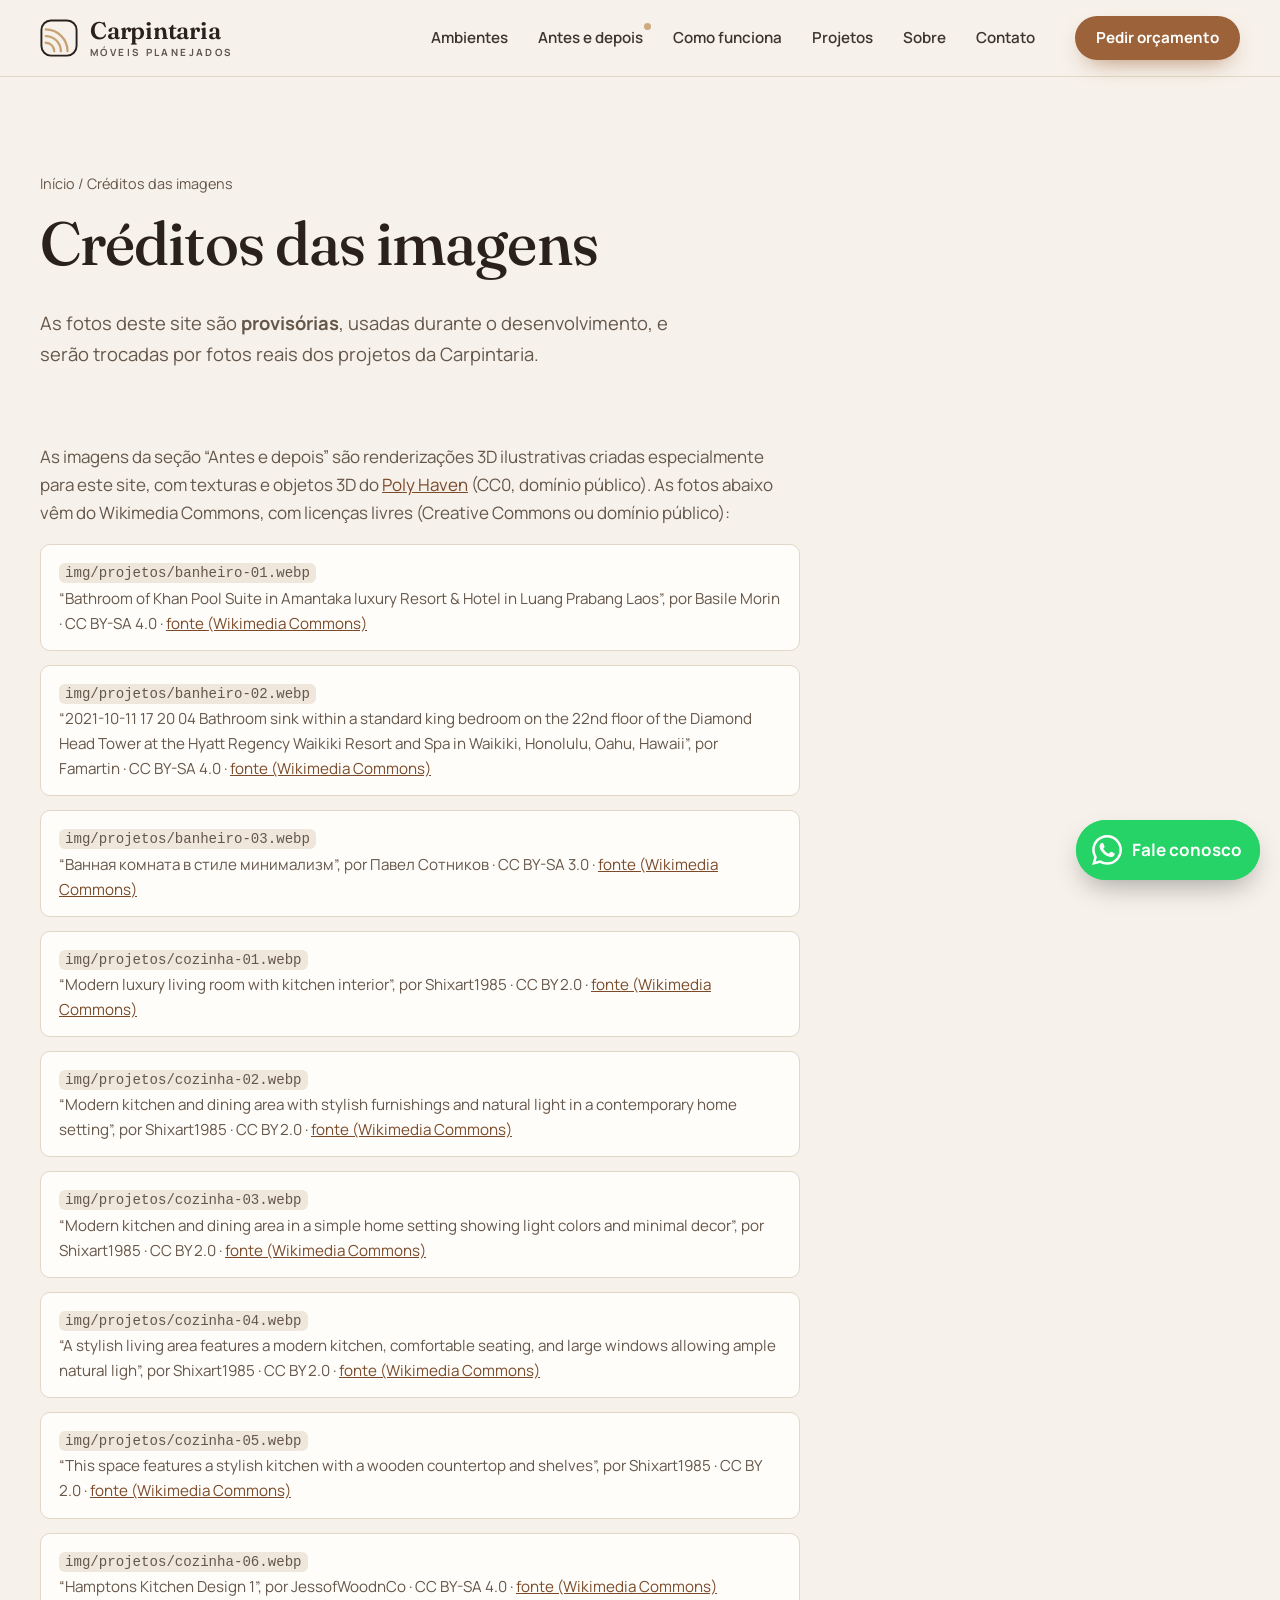
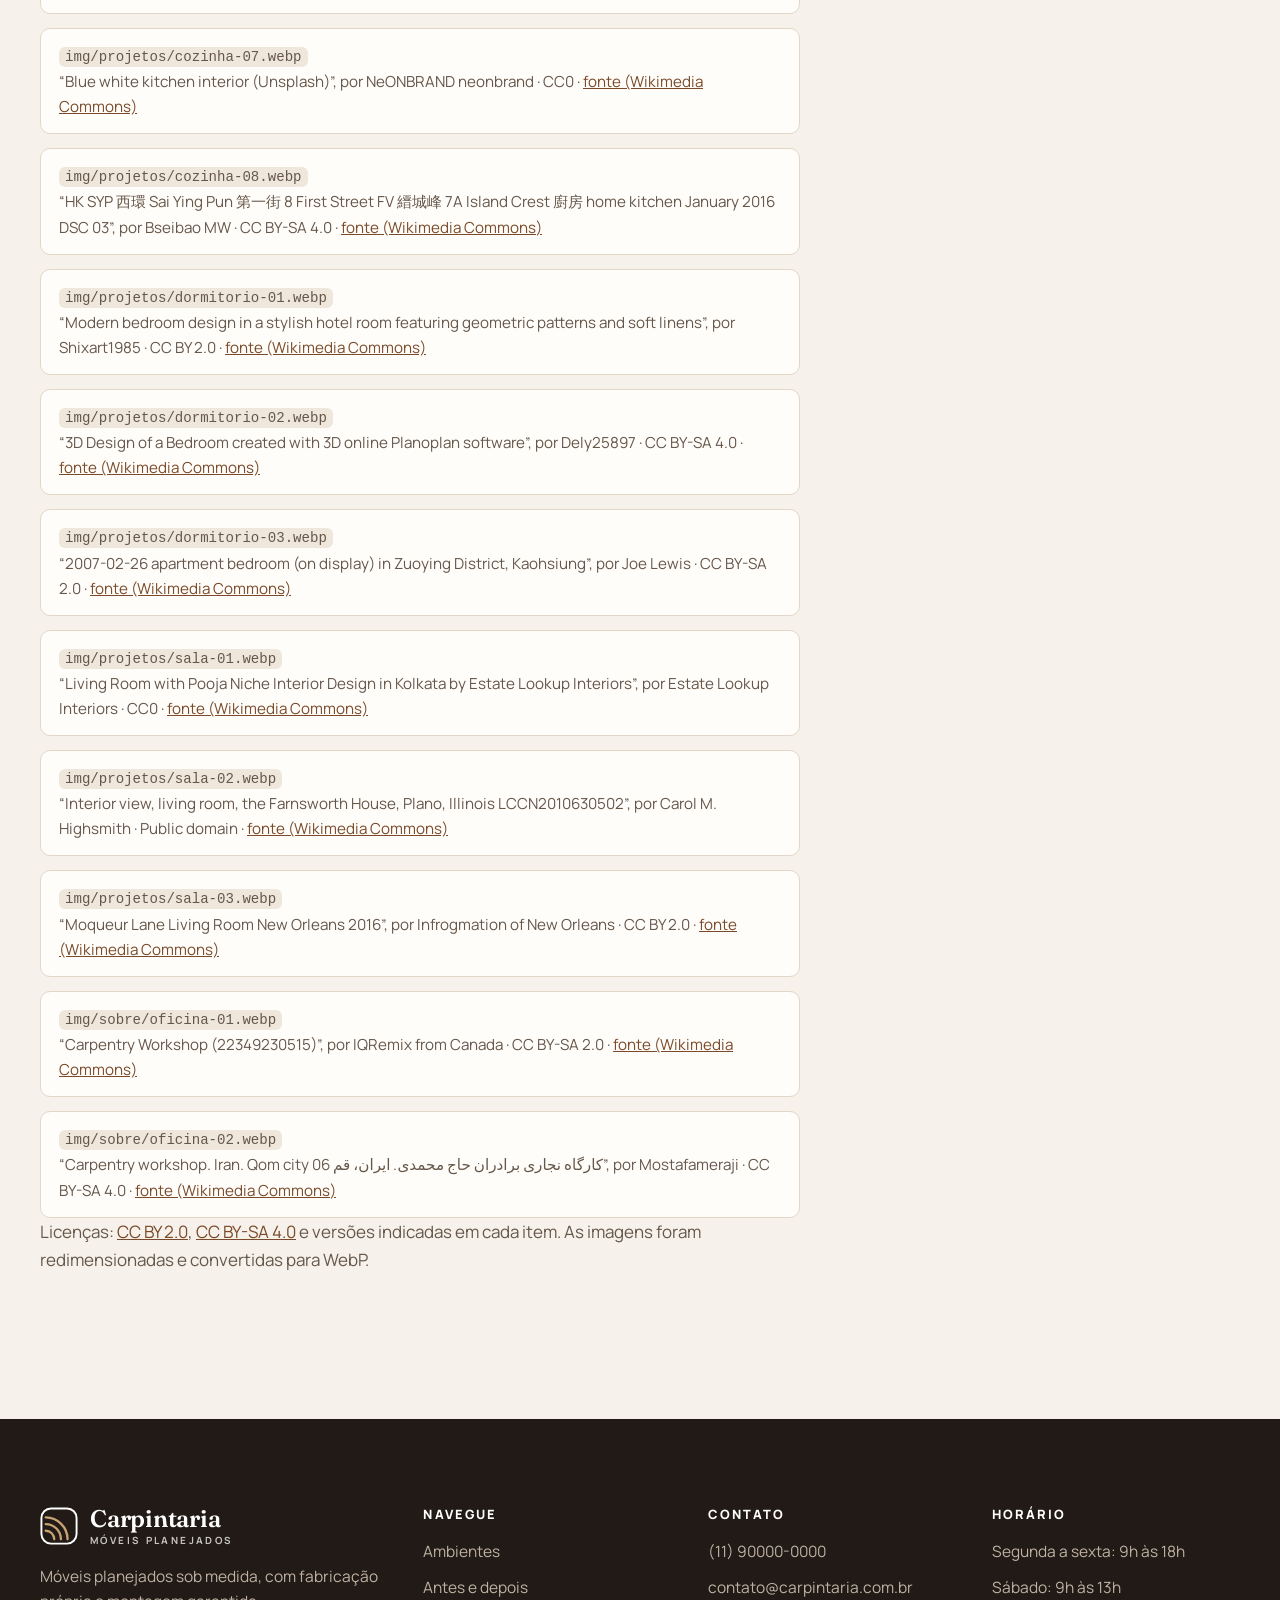
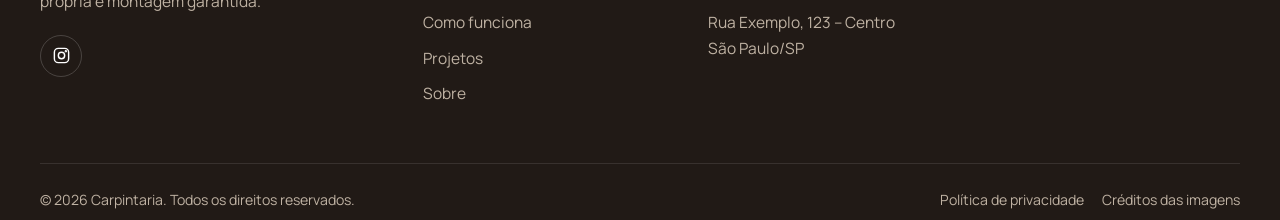
==== commit 8b898a23: "Antes e depois com imagens 3D realistas no lugar dos desenhos Troca as 6 ilustrações SVG da seção "A" ====
--- a/site/creditos.html
+++ b/site/creditos.html
@@ -7,6 +7,8 @@
   <meta name="description" content="Créditos e licenças das imagens provisórias usadas no site da Carpintaria.">
   <meta name="theme-color" content="#211A16">
   <link rel="icon" href="img/favicon.svg" type="image/svg+xml">
+  <!-- Versão de prévia (conteúdo provisório): não aparece no Google. Remover quando o conteúdo real entrar. -->
+  <meta name="robots" content="noindex">
 
   <meta property="og:type" content="website">
   <meta property="og:locale" content="pt_BR">
@@ -62,7 +64,7 @@
     <section class="section section--flush-top">
       <div class="container prose">
         <!-- ⚠️ Quando todas as fotos forem do cliente, esta página (e o link no rodapé) pode ser removida. -->
-        <p>As ilustrações da seção “Antes e depois” foram criadas especialmente para este site. As fotos abaixo vêm do Wikimedia Commons, com licenças livres (Creative Commons ou domínio público):</p>
+        <p>As imagens da seção “Antes e depois” são renderizações 3D ilustrativas criadas especialmente para este site, com texturas e objetos 3D do <a href="https://polyhaven.com" target="_blank" rel="noopener">Poly Haven</a> (CC0, domínio público). As fotos abaixo vêm do Wikimedia Commons, com licenças livres (Creative Commons ou domínio público):</p>
         <ul class="creditos-lista">
           <li><code>img/projetos/banheiro-01.webp</code><br>“Bathroom of Khan Pool Suite in Amantaka luxury Resort &amp; Hotel in Luang Prabang Laos”, por Basile Morin · CC BY-SA 4.0 · <a href="https://commons.wikimedia.org/wiki/File:Bathroom_of_Khan_Pool_Suite_in_Amantaka_luxury_Resort_%26_Hotel_in_Luang_Prabang_Laos.jpg" target="_blank" rel="noopener">fonte (Wikimedia Commons)</a></li>
           <li><code>img/projetos/banheiro-02.webp</code><br>“2021-10-11 17 20 04 Bathroom sink within a standard king bedroom on the 22nd floor of the Diamond Head Tower at the Hyatt Regency Waikiki Resort and Spa in Waikiki, Honolulu, Oahu, Hawaii”, por Famartin · CC BY-SA 4.0 · <a href="https://commons.wikimedia.org/wiki/File:2021-10-11_17_20_04_Bathroom_sink_within_a_standard_king_bedroom_on_the_22nd_floor_of_the_Diamond_Head_Tower_at_the_Hyatt_Regency_Waikiki_Resort_and_Spa_in_Waikiki,_Honolulu,_Oahu,_Hawaii.jpg" target="_blank" rel="noopener">fonte (Wikimedia Commons)</a></li>
